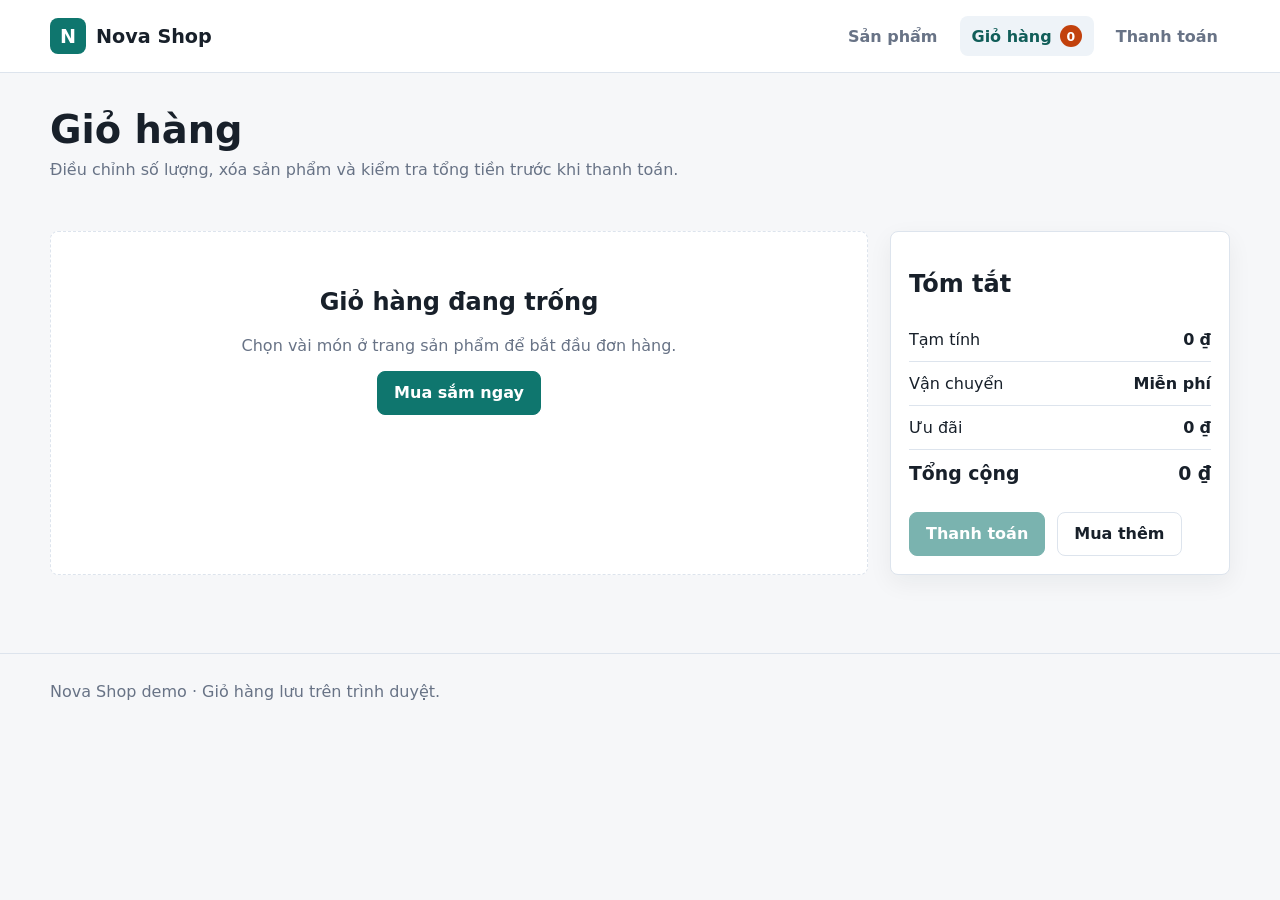
==== cart.html @ 58e7d46e "init" ====
<!doctype html>
<html lang="vi">
  <head>
    <meta charset="utf-8">
    <meta name="viewport" content="width=device-width, initial-scale=1">
    <title>Nova Shop | Giỏ hàng</title>
    <link rel="stylesheet" href="styles.css">
  </head>
  <body>
    <header class="site-header">
      <nav class="container nav">
        <a class="brand" href="index.html"><span class="brand-mark">N</span>Nova Shop</a>
        <div class="nav-links">
          <a href="index.html">Sản phẩm</a>
          <a class="active" href="cart.html">Giỏ hàng <span class="cart-count">0</span></a>
          <a href="checkout.html">Thanh toán</a>
        </div>
      </nav>
    </header>

    <main>
      <section class="page-title">
        <div class="container">
          <h1>Giỏ hàng</h1>
          <p>Điều chỉnh số lượng, xóa sản phẩm và kiểm tra tổng tiền trước khi thanh toán.</p>
        </div>
      </section>
      <section class="section">
        <div class="container cart-layout">
          <div id="cartList" class="cart-list"></div>
          <aside class="summary">
            <h2>Tóm tắt</h2>
            <div class="total-row"><span>Tạm tính</span><strong class="js-subtotal"></strong></div>
            <div class="total-row"><span>Vận chuyển</span><strong class="js-shipping"></strong></div>
            <div class="total-row"><span>Ưu đãi</span><strong class="js-discount"></strong></div>
            <div class="total-row grand"><span>Tổng cộng</span><strong class="js-grand"></strong></div>
            <div class="actions" style="margin-top:16px">
              <a id="checkoutButton" class="btn primary" href="checkout.html">Thanh toán</a>
              <a class="btn" href="index.html">Mua thêm</a>
            </div>
          </aside>
        </div>
      </section>
    </main>

    <footer class="site-footer">
      <div class="container">Nova Shop demo · Giỏ hàng lưu trên trình duyệt.</div>
    </footer>
    <script src="app.js"></script>
  </body>
</html>
---- styles.css ----
:root {
  --bg: #f6f7f9;
  --surface: #ffffff;
  --surface-2: #eef3f8;
  --text: #18202a;
  --muted: #687386;
  --line: #dde4ed;
  --brand: #0f766e;
  --brand-strong: #115e59;
  --accent: #c2410c;
  --success: #15803d;
  --warning: #a16207;
  --shadow: 0 14px 36px rgba(24, 32, 42, 0.09);
  --radius: 8px;
  --container: 1180px;
}

* {
  box-sizing: border-box;
}

body {
  margin: 0;
  font-family: Inter, ui-sans-serif, system-ui, -apple-system, BlinkMacSystemFont, "Segoe UI", sans-serif;
  background: var(--bg);
  color: var(--text);
  letter-spacing: 0;
}

a {
  color: inherit;
  text-decoration: none;
}

button,
input,
select,
textarea {
  font: inherit;
}

button {
  cursor: pointer;
}

.container {
  width: min(var(--container), calc(100% - 32px));
  margin: 0 auto;
}

.site-header {
  position: sticky;
  top: 0;
  z-index: 20;
  background: rgba(255, 255, 255, 0.94);
  border-bottom: 1px solid var(--line);
  backdrop-filter: blur(16px);
}

.nav {
  display: flex;
  align-items: center;
  justify-content: space-between;
  min-height: 72px;
  gap: 20px;
}

.brand {
  display: inline-flex;
  align-items: center;
  gap: 10px;
  font-weight: 800;
  font-size: 1.2rem;
}

.brand-mark {
  display: grid;
  place-items: center;
  width: 36px;
  height: 36px;
  border-radius: var(--radius);
  color: #fff;
  background: var(--brand);
}

.nav-links {
  display: flex;
  align-items: center;
  gap: 10px;
}

.nav-links a,
.icon-link {
  min-height: 40px;
  display: inline-flex;
  align-items: center;
  justify-content: center;
  gap: 8px;
  padding: 0 12px;
  border-radius: var(--radius);
  color: var(--muted);
  font-weight: 650;
}

.nav-links a:hover,
.nav-links .active,
.icon-link:hover {
  color: var(--brand-strong);
  background: var(--surface-2);
}

.cart-count {
  display: inline-grid;
  place-items: center;
  min-width: 22px;
  height: 22px;
  padding: 0 6px;
  border-radius: 999px;
  color: #fff;
  background: var(--accent);
  font-size: 0.78rem;
}

.hero {
  padding: 42px 0 24px;
  background: linear-gradient(180deg, #eaf6f4 0%, rgba(246, 247, 249, 0) 100%);
}

.hero-grid {
  display: grid;
  grid-template-columns: minmax(0, 1.05fr) minmax(280px, 0.95fr);
  gap: 28px;
  align-items: center;
}

.hero h1 {
  margin: 0 0 14px;
  max-width: 760px;
  font-size: clamp(2.2rem, 5vw, 4.8rem);
  line-height: 0.98;
}

.hero p {
  margin: 0 0 24px;
  max-width: 620px;
  color: var(--muted);
  font-size: 1.08rem;
  line-height: 1.7;
}

.hero-media {
  min-height: 310px;
  border-radius: var(--radius);
  background:
    linear-gradient(135deg, rgba(15, 118, 110, 0.72), rgba(194, 65, 12, 0.18)),
    url("https://picsum.photos/seed/nova-shop-hero/900/680");
  background-size: cover;
  background-position: center;
  box-shadow: var(--shadow);
}

.actions,
.toolbar,
.line-actions {
  display: flex;
  align-items: center;
  gap: 12px;
  flex-wrap: wrap;
}

.btn {
  min-height: 44px;
  display: inline-flex;
  align-items: center;
  justify-content: center;
  gap: 8px;
  padding: 0 16px;
  border: 1px solid var(--line);
  border-radius: var(--radius);
  color: var(--text);
  background: var(--surface);
  font-weight: 750;
  transition: 0.18s ease;
}

.btn:hover {
  transform: translateY(-1px);
  box-shadow: 0 10px 24px rgba(24, 32, 42, 0.1);
}

.btn.primary {
  border-color: var(--brand);
  color: #fff;
  background: var(--brand);
}

.btn.primary:hover {
  background: var(--brand-strong);
}

.btn.danger {
  border-color: rgba(194, 65, 12, 0.25);
  color: var(--accent);
}

.btn:disabled,
.btn[aria-disabled="true"] {
  cursor: not-allowed;
  opacity: 0.55;
  transform: none;
  box-shadow: none;
}

.section {
  padding: 34px 0;
}

.section-head {
  display: flex;
  align-items: end;
  justify-content: space-between;
  gap: 20px;
  margin-bottom: 20px;
}

.section-head h2,
.page-title h1 {
  margin: 0;
  font-size: clamp(1.65rem, 3vw, 2.4rem);
}

.section-head p,
.page-title p {
  margin: 8px 0 0;
  color: var(--muted);
}

.filters {
  display: grid;
  grid-template-columns: 1fr 180px 180px;
  gap: 12px;
  margin-bottom: 20px;
}

.field {
  display: grid;
  gap: 8px;
}

.field label {
  color: var(--muted);
  font-size: 0.9rem;
  font-weight: 700;
}

.input {
  min-height: 44px;
  width: 100%;
  border: 1px solid var(--line);
  border-radius: var(--radius);
  padding: 0 12px;
  color: var(--text);
  background: #fff;
  outline: none;
}

textarea.input {
  min-height: 98px;
  padding-top: 12px;
  resize: vertical;
}

.input:focus {
  border-color: var(--brand);
  box-shadow: 0 0 0 3px rgba(15, 118, 110, 0.12);
}

.product-grid {
  display: grid;
  grid-template-columns: repeat(4, minmax(0, 1fr));
  gap: 18px;
}

.product-card {
  overflow: hidden;
  border: 1px solid var(--line);
  border-radius: var(--radius);
  background: var(--surface);
  box-shadow: 0 8px 22px rgba(24, 32, 42, 0.06);
}

.product-card img,
.detail-image {
  display: block;
  width: 100%;
  aspect-ratio: 4 / 3;
  object-fit: cover;
  background: var(--surface-2);
}

.product-body {
  padding: 14px;
}

.tag {
  display: inline-flex;
  align-items: center;
  min-height: 26px;
  padding: 0 9px;
  border-radius: 999px;
  color: var(--brand-strong);
  background: #d9f3ee;
  font-size: 0.8rem;
  font-weight: 760;
}

.product-body h3 {
  min-height: 48px;
  margin: 10px 0 8px;
  font-size: 1.03rem;
  line-height: 1.35;
}

.price {
  font-size: 1.08rem;
  font-weight: 850;
}

.muted {
  color: var(--muted);
}

.rating {
  color: var(--warning);
  font-weight: 800;
}

.card-foot {
  display: grid;
  grid-template-columns: 1fr 44px;
  gap: 10px;
  margin-top: 14px;
}

.page-title {
  padding: 34px 0 18px;
}

.detail-layout {
  display: grid;
  grid-template-columns: minmax(300px, 0.95fr) minmax(0, 1.05fr);
  gap: 28px;
  align-items: start;
}

.panel,
.summary {
  border: 1px solid var(--line);
  border-radius: var(--radius);
  background: var(--surface);
  box-shadow: 0 8px 24px rgba(24, 32, 42, 0.06);
}

.panel {
  padding: 20px;
}

.summary {
  position: sticky;
  top: 92px;
  padding: 18px;
}

.detail-content h1 {
  margin: 12px 0;
  font-size: clamp(1.8rem, 4vw, 3.1rem);
  line-height: 1.08;
}

.detail-content p {
  color: var(--muted);
  line-height: 1.75;
}

.meta-list {
  display: grid;
  grid-template-columns: repeat(3, 1fr);
  gap: 12px;
  margin: 22px 0;
}

.meta-item {
  padding: 13px;
  border: 1px solid var(--line);
  border-radius: var(--radius);
  background: var(--surface-2);
}

.meta-item b {
  display: block;
  margin-bottom: 4px;
}

.qty {
  display: inline-grid;
  grid-template-columns: 40px 54px 40px;
  height: 40px;
  border: 1px solid var(--line);
  border-radius: var(--radius);
  overflow: hidden;
  background: #fff;
}

.qty button {
  border: 0;
  background: #fff;
  font-weight: 850;
}

.qty input,
.qty span {
  display: grid;
  place-items: center;
  width: 100%;
  border: 0;
  border-left: 1px solid var(--line);
  border-right: 1px solid var(--line);
  text-align: center;
}

.cart-layout,
.checkout-layout {
  display: grid;
  grid-template-columns: minmax(0, 1fr) 340px;
  gap: 22px;
}

.cart-list {
  display: grid;
  gap: 14px;
}

.cart-item {
  display: grid;
  grid-template-columns: 112px minmax(0, 1fr) auto;
  gap: 16px;
  align-items: center;
  padding: 14px;
  border: 1px solid var(--line);
  border-radius: var(--radius);
  background: #fff;
}

.cart-item img {
  width: 112px;
  aspect-ratio: 1;
  object-fit: cover;
  border-radius: var(--radius);
}

.cart-item h3 {
  margin: 0 0 6px;
  font-size: 1rem;
}

.total-row {
  display: flex;
  justify-content: space-between;
  gap: 16px;
  padding: 12px 0;
  border-bottom: 1px solid var(--line);
}

.total-row.grand {
  border-bottom: 0;
  font-size: 1.18rem;
  font-weight: 850;
}

.checkout-form {
  display: grid;
  grid-template-columns: repeat(2, 1fr);
  gap: 14px;
}

.checkout-form .span-2 {
  grid-column: 1 / -1;
}

.empty-state {
  padding: 36px;
  border: 1px dashed var(--line);
  border-radius: var(--radius);
  text-align: center;
  background: #fff;
}

.site-footer {
  margin-top: 44px;
  padding: 28px 0;
  color: var(--muted);
  border-top: 1px solid var(--line);
}

.toast {
  position: fixed;
  right: 18px;
  bottom: 18px;
  z-index: 60;
  display: grid;
  gap: 10px;
}

.toast-item {
  width: min(360px, calc(100vw - 36px));
  padding: 14px 16px;
  border-radius: var(--radius);
  color: #fff;
  background: #1f2937;
  box-shadow: var(--shadow);
}

.loading {
  position: fixed;
  inset: 0;
  z-index: 70;
  display: none;
  place-items: center;
  background: rgba(246, 247, 249, 0.68);
  backdrop-filter: blur(5px);
}

.loading.show {
  display: grid;
}

.spinner {
  width: 54px;
  height: 54px;
  border: 5px solid rgba(15, 118, 110, 0.18);
  border-top-color: var(--brand);
  border-radius: 50%;
  animation: spin 0.8s linear infinite;
}

.modal-backdrop {
  position: fixed;
  inset: 0;
  z-index: 80;
  display: none;
  place-items: center;
  padding: 20px;
  background: rgba(24, 32, 42, 0.48);
}

.modal-backdrop.show {
  display: grid;
}

.modal {
  width: min(440px, 100%);
  padding: 22px;
  border-radius: var(--radius);
  background: #fff;
  box-shadow: var(--shadow);
}

.modal h2 {
  margin: 0 0 8px;
}

.modal p {
  color: var(--muted);
  line-height: 1.6;
}

@keyframes spin {
  to {
    transform: rotate(360deg);
  }
}

@media (max-width: 980px) {
  .hero-grid,
  .detail-layout,
  .cart-layout,
  .checkout-layout {
    grid-template-columns: 1fr;
  }

  .summary {
    position: static;
  }

  .product-grid {
    grid-template-columns: repeat(3, minmax(0, 1fr));
  }
}

@media (max-width: 760px) {
  .nav {
    align-items: flex-start;
    flex-direction: column;
    padding: 14px 0;
  }

  .nav-links {
    width: 100%;
    overflow-x: auto;
    padding-bottom: 4px;
  }

  .filters,
  .checkout-form,
  .meta-list {
    grid-template-columns: 1fr;
  }

  .product-grid {
    grid-template-columns: repeat(2, minmax(0, 1fr));
    gap: 12px;
  }

  .hero {
    padding-top: 26px;
  }

  .hero-media {
    min-height: 240px;
  }

  .cart-item {
    grid-template-columns: 88px minmax(0, 1fr);
  }

  .cart-item img {
    width: 88px;
  }

  .cart-item > .line-actions {
    grid-column: 1 / -1;
    justify-content: space-between;
  }
}

@media (max-width: 480px) {
  .container {
    width: min(100% - 22px, var(--container));
  }

  .product-grid {
    grid-template-columns: 1fr;
  }

  .section-head,
  .cart-item {
    align-items: stretch;
    flex-direction: column;
  }

  .actions .btn,
  .line-actions .btn {
    width: 100%;
  }
}
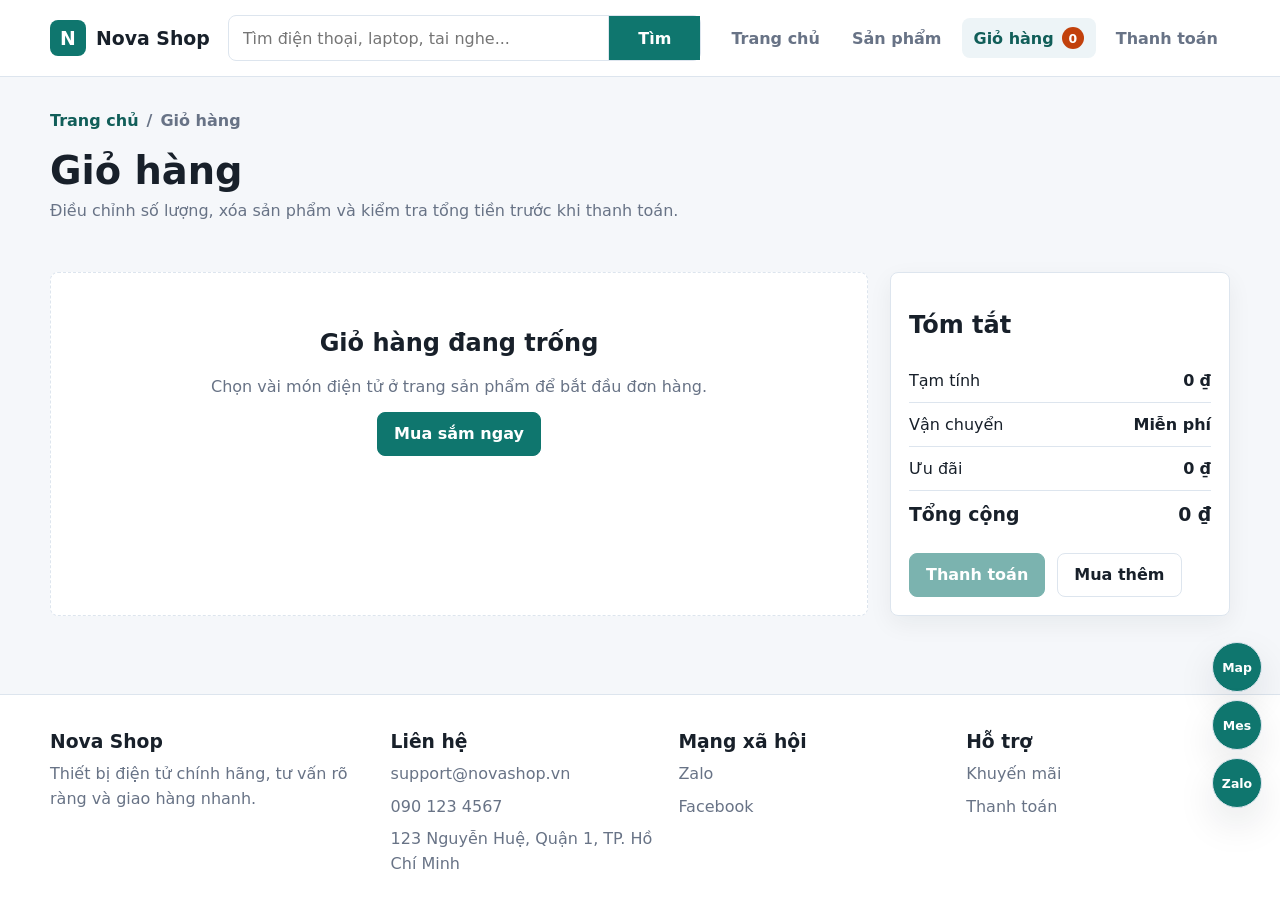
==== commit bbf3e7e1: "update: home, product detail, fitler" ====
--- a/cart.html
+++ b/cart.html
@@ -10,8 +10,14 @@
     <header class="site-header">
       <nav class="container nav">
         <a class="brand" href="index.html"><span class="brand-mark">N</span>Nova Shop</a>
+        <form class="site-search" role="search">
+          <input class="nav-search-input" placeholder="Tìm điện thoại, laptop, tai nghe..." autocomplete="off">
+          <button type="submit">Tìm</button>
+          <div class="search-suggestions"></div>
+        </form>
         <div class="nav-links">
-          <a href="index.html">Sản phẩm</a>
+          <a href="index.html">Trang chủ</a>
+          <a href="products.html">Sản phẩm</a>
           <a class="active" href="cart.html">Giỏ hàng <span class="cart-count">0</span></a>
           <a href="checkout.html">Thanh toán</a>
         </div>
@@ -21,6 +27,11 @@
     <main>
       <section class="page-title">
         <div class="container">
+          <nav class="breadcrumb">
+            <a href="index.html">Trang chủ</a>
+            <span>/</span>
+            <strong>Giỏ hàng</strong>
+          </nav>
           <h1>Giỏ hàng</h1>
           <p>Điều chỉnh số lượng, xóa sản phẩm và kiểm tra tổng tiền trước khi thanh toán.</p>
         </div>
@@ -36,7 +47,7 @@
             <div class="total-row grand"><span>Tổng cộng</span><strong class="js-grand"></strong></div>
             <div class="actions" style="margin-top:16px">
               <a id="checkoutButton" class="btn primary" href="checkout.html">Thanh toán</a>
-              <a class="btn" href="index.html">Mua thêm</a>
+              <a class="btn" href="products.html">Mua thêm</a>
             </div>
           </aside>
         </div>
@@ -44,7 +55,12 @@
     </main>
 
     <footer class="site-footer">
-      <div class="container">Nova Shop demo · Giỏ hàng lưu trên trình duyệt.</div>
+      <div class="container footer-grid">
+        <div><h3>Nova Shop</h3><p>Thiết bị điện tử chính hãng, tư vấn rõ ràng và giao hàng nhanh.</p></div>
+        <div><h3>Liên hệ</h3><a href="mailto:support@novashop.vn">support@novashop.vn</a><a href="tel:0901234567">090 123 4567</a><p>123 Nguyễn Huệ, Quận 1, TP. Hồ Chí Minh</p></div>
+        <div><h3>Mạng xã hội</h3><a href="https://zalo.me/0901234567" target="_blank" rel="noreferrer">Zalo</a><a href="https://facebook.com/novashop.demo" target="_blank" rel="noreferrer">Facebook</a></div>
+        <div><h3>Hỗ trợ</h3><a href="products.html?tag=deal">Khuyến mãi</a><a href="checkout.html">Thanh toán</a></div>
+      </div>
     </footer>
     <script src="app.js"></script>
   </body>
--- a/styles.css
+++ b/styles.css
@@ -1,29 +1,33 @@
 :root {
-  --bg: #f6f7f9;
+  --bg: #f5f7fa;
   --surface: #ffffff;
-  --surface-2: #eef3f8;
+  --surface-2: #edf4f7;
   --text: #18202a;
   --muted: #687386;
-  --line: #dde4ed;
+  --line: #dde5ee;
   --brand: #0f766e;
   --brand-strong: #115e59;
   --accent: #c2410c;
   --success: #15803d;
   --warning: #a16207;
-  --shadow: 0 14px 36px rgba(24, 32, 42, 0.09);
+  --shadow: 0 16px 38px rgba(24, 32, 42, 0.1);
   --radius: 8px;
   --container: 1180px;
 }
 
 * {
   box-sizing: border-box;
+}
+
+html {
+  scroll-behavior: smooth;
 }
 
 body {
   margin: 0;
   font-family: Inter, ui-sans-serif, system-ui, -apple-system, BlinkMacSystemFont, "Segoe UI", sans-serif;
+  color: var(--text);
   background: var(--bg);
-  color: var(--text);
   letter-spacing: 0;
 }
 
@@ -51,26 +55,26 @@
 .site-header {
   position: sticky;
   top: 0;
-  z-index: 20;
-  background: rgba(255, 255, 255, 0.94);
+  z-index: 30;
   border-bottom: 1px solid var(--line);
+  background: rgba(255, 255, 255, 0.95);
   backdrop-filter: blur(16px);
 }
 
 .nav {
-  display: flex;
-  align-items: center;
-  justify-content: space-between;
-  min-height: 72px;
-  gap: 20px;
+  min-height: 76px;
+  display: grid;
+  grid-template-columns: auto minmax(260px, 1fr) auto;
+  align-items: center;
+  gap: 18px;
 }
 
 .brand {
   display: inline-flex;
   align-items: center;
   gap: 10px;
-  font-weight: 800;
-  font-size: 1.2rem;
+  font-size: 1.18rem;
+  font-weight: 850;
 }
 
 .brand-mark {
@@ -83,14 +87,91 @@
   background: var(--brand);
 }
 
+.site-search {
+  position: relative;
+  display: grid;
+  grid-template-columns: minmax(0, 1fr) 92px;
+  border: 1px solid var(--line);
+  border-radius: var(--radius);
+  background: var(--surface);
+  overflow: visible;
+}
+
+.site-search input {
+  min-width: 0;
+  height: 44px;
+  border: 0;
+  padding: 0 14px;
+  outline: none;
+  background: transparent;
+}
+
+.site-search button {
+  border: 0;
+  border-left: 1px solid var(--line);
+  color: #fff;
+  background: var(--brand);
+  font-weight: 780;
+}
+
+.search-suggestions {
+  position: absolute;
+  top: calc(100% + 8px);
+  left: 0;
+  right: 0;
+  z-index: 40;
+  display: none;
+  padding: 8px;
+  border: 1px solid var(--line);
+  border-radius: var(--radius);
+  background: #fff;
+  box-shadow: var(--shadow);
+}
+
+.search-suggestions.show {
+  display: grid;
+}
+
+.search-suggestions a {
+  display: grid;
+  grid-template-columns: 46px minmax(0, 1fr);
+  gap: 10px;
+  align-items: center;
+  padding: 8px;
+  border-radius: var(--radius);
+}
+
+.search-suggestions a:hover {
+  background: var(--surface-2);
+}
+
+.search-suggestions img {
+  width: 46px;
+  height: 46px;
+  object-fit: cover;
+  border-radius: var(--radius);
+}
+
+.search-suggestions small {
+  display: block;
+  margin-top: 2px;
+  color: var(--accent);
+  font-weight: 800;
+}
+
+.suggest-empty {
+  padding: 12px;
+  color: var(--muted);
+}
+
 .nav-links {
   display: flex;
   align-items: center;
-  gap: 10px;
-}
-
-.nav-links a,
-.icon-link {
+  gap: 8px;
+  white-space: nowrap;
+}
+
+.nav-links a {
   min-height: 40px;
   display: inline-flex;
   align-items: center;
@@ -99,12 +180,11 @@
   padding: 0 12px;
   border-radius: var(--radius);
   color: var(--muted);
-  font-weight: 650;
+  font-weight: 700;
 }
 
 .nav-links a:hover,
-.nav-links .active,
-.icon-link:hover {
+.nav-links .active {
   color: var(--brand-strong);
   background: var(--surface-2);
 }
@@ -122,45 +202,44 @@
 }
 
 .hero {
-  padding: 42px 0 24px;
-  background: linear-gradient(180deg, #eaf6f4 0%, rgba(246, 247, 249, 0) 100%);
+  padding: 42px 0 28px;
+  background: linear-gradient(180deg, #e8f6f3 0%, rgba(245, 247, 250, 0) 100%);
 }
 
 .hero-grid {
   display: grid;
-  grid-template-columns: minmax(0, 1.05fr) minmax(280px, 0.95fr);
+  grid-template-columns: minmax(0, 1.02fr) minmax(280px, 0.98fr);
   gap: 28px;
   align-items: center;
 }
 
 .hero h1 {
+  max-width: 760px;
   margin: 0 0 14px;
-  max-width: 760px;
-  font-size: clamp(2.2rem, 5vw, 4.8rem);
-  line-height: 0.98;
+  font-size: clamp(2.15rem, 5vw, 4.55rem);
+  line-height: 1;
 }
 
 .hero p {
+  max-width: 620px;
   margin: 0 0 24px;
-  max-width: 620px;
   color: var(--muted);
   font-size: 1.08rem;
   line-height: 1.7;
 }
 
 .hero-media {
-  min-height: 310px;
+  min-height: 330px;
   border-radius: var(--radius);
   background:
-    linear-gradient(135deg, rgba(15, 118, 110, 0.72), rgba(194, 65, 12, 0.18)),
-    url("https://picsum.photos/seed/nova-shop-hero/900/680");
+    linear-gradient(135deg, rgba(15, 118, 110, 0.72), rgba(194, 65, 12, 0.22)),
+    url("https://picsum.photos/seed/nova-electronics-hero/900/680");
+  background-position: center;
   background-size: cover;
-  background-position: center;
   box-shadow: var(--shadow);
 }
 
 .actions,
-.toolbar,
 .line-actions {
   display: flex;
   align-items: center;
@@ -179,7 +258,7 @@
   border-radius: var(--radius);
   color: var(--text);
   background: var(--surface);
-  font-weight: 750;
+  font-weight: 780;
   transition: 0.18s ease;
 }
 
@@ -215,6 +294,10 @@
   padding: 34px 0;
 }
 
+.page-title {
+  padding: 34px 0 18px;
+}
+
 .section-head {
   display: flex;
   align-items: end;
@@ -226,7 +309,7 @@
 .section-head h2,
 .page-title h1 {
   margin: 0;
-  font-size: clamp(1.65rem, 3vw, 2.4rem);
+  font-size: clamp(1.6rem, 3vw, 2.4rem);
 }
 
 .section-head p,
@@ -235,44 +318,38 @@
   color: var(--muted);
 }
 
-.filters {
-  display: grid;
-  grid-template-columns: 1fr 180px 180px;
-  gap: 12px;
-  margin-bottom: 20px;
-}
-
-.field {
-  display: grid;
+.category-grid {
+  display: grid;
+  grid-template-columns: repeat(6, minmax(0, 1fr));
+  gap: 14px;
+}
+
+.category-tile {
+  min-height: 112px;
+  display: grid;
+  align-content: center;
   gap: 8px;
-}
-
-.field label {
-  color: var(--muted);
-  font-size: 0.9rem;
-  font-weight: 700;
-}
-
-.input {
-  min-height: 44px;
-  width: 100%;
-  border: 1px solid var(--line);
-  border-radius: var(--radius);
-  padding: 0 12px;
-  color: var(--text);
-  background: #fff;
-  outline: none;
-}
-
-textarea.input {
-  min-height: 98px;
-  padding-top: 12px;
-  resize: vertical;
-}
-
-.input:focus {
-  border-color: var(--brand);
-  box-shadow: 0 0 0 3px rgba(15, 118, 110, 0.12);
+  padding: 18px;
+  border: 1px solid var(--line);
+  border-radius: var(--radius);
+  background: var(--surface);
+  box-shadow: 0 8px 22px rgba(24, 32, 42, 0.05);
+  transition: 0.18s ease;
+}
+
+.category-tile:hover {
+  transform: translateY(-3px);
+  border-color: rgba(15, 118, 110, 0.35);
+  box-shadow: var(--shadow);
+}
+
+.category-tile span {
+  font-size: 1.04rem;
+  font-weight: 850;
+}
+
+.category-tile small {
+  color: var(--muted);
 }
 
 .product-grid {
@@ -287,15 +364,55 @@
   border-radius: var(--radius);
   background: var(--surface);
   box-shadow: 0 8px 22px rgba(24, 32, 42, 0.06);
-}
-
-.product-card img,
+  transition: transform 0.2s ease, box-shadow 0.2s ease, border-color 0.2s ease;
+}
+
+.product-card:hover {
+  transform: translateY(-5px);
+  border-color: rgba(15, 118, 110, 0.35);
+  box-shadow: var(--shadow);
+}
+
+.product-media {
+  position: relative;
+  display: block;
+  overflow: hidden;
+}
+
+.product-media img,
 .detail-image {
   display: block;
   width: 100%;
   aspect-ratio: 4 / 3;
   object-fit: cover;
   background: var(--surface-2);
+}
+
+.product-media img {
+  transition: transform 0.24s ease;
+}
+
+.product-card:hover .product-media img {
+  transform: scale(1.045);
+}
+
+.sale-badge {
+  position: absolute;
+  top: 10px;
+  left: 10px;
+  min-height: 28px;
+  display: inline-flex;
+  align-items: center;
+  padding: 0 10px;
+  border-radius: 999px;
+  color: #fff;
+  background: var(--accent);
+  font-size: 0.82rem;
+  font-weight: 850;
+}
+
+.sale-badge.static {
+  position: static;
 }
 
 .product-body {
@@ -317,17 +434,38 @@
 .product-body h3 {
   min-height: 48px;
   margin: 10px 0 8px;
-  font-size: 1.03rem;
+  font-size: 1.02rem;
   line-height: 1.35;
 }
 
+.product-spec {
+  min-height: 40px;
+  margin: 0 0 10px;
+  color: var(--muted);
+  font-size: 0.9rem;
+  line-height: 1.45;
+}
+
 .price {
+  color: var(--accent);
   font-size: 1.08rem;
-  font-weight: 850;
-}
-
-.muted {
-  color: var(--muted);
+  font-weight: 900;
+}
+
+.old-price {
+  color: var(--muted);
+  font-size: 0.88rem;
+  text-decoration: line-through;
+}
+
+.product-meta-line {
+  display: flex;
+  align-items: center;
+  gap: 8px;
+  flex-wrap: wrap;
+  margin-top: 5px;
+  color: var(--muted);
+  font-size: 0.88rem;
 }
 
 .rating {
@@ -335,6 +473,10 @@
   font-weight: 800;
 }
 
+.muted {
+  color: var(--muted);
+}
+
 .card-foot {
   display: grid;
   grid-template-columns: 1fr 44px;
@@ -342,8 +484,131 @@
   margin-top: 14px;
 }
 
-.page-title {
-  padding: 34px 0 18px;
+.full-span {
+  grid-column: 1 / -1;
+}
+
+.catalog-layout {
+  display: grid;
+  grid-template-columns: 280px minmax(0, 1fr);
+  gap: 22px;
+  align-items: start;
+}
+
+.filter-sidebar,
+.panel,
+.summary {
+  border: 1px solid var(--line);
+  border-radius: var(--radius);
+  background: var(--surface);
+  box-shadow: 0 8px 24px rgba(24, 32, 42, 0.06);
+}
+
+.filter-sidebar {
+  position: sticky;
+  top: 96px;
+  padding: 16px;
+}
+
+.filter-group {
+  display: grid;
+  gap: 10px;
+  padding: 14px 0;
+  border-bottom: 1px solid var(--line);
+}
+
+.filter-group:last-child {
+  border-bottom: 0;
+}
+
+.filter-group h3 {
+  margin: 0;
+  font-size: 1rem;
+}
+
+#categoryOptions,
+#brandOptions {
+  display: grid;
+  gap: 8px;
+}
+
+.filter-chip,
+.page-btn {
+  min-height: 38px;
+  border: 1px solid var(--line);
+  border-radius: var(--radius);
+  color: var(--text);
+  background: #fff;
+  font-weight: 720;
+}
+
+.filter-chip.active,
+.page-btn.active {
+  border-color: var(--brand);
+  color: #fff;
+  background: var(--brand);
+}
+
+.catalog-head {
+  display: flex;
+  align-items: center;
+  justify-content: space-between;
+  gap: 16px;
+  margin-bottom: 16px;
+}
+
+.pagination {
+  display: flex;
+  justify-content: center;
+  gap: 8px;
+  margin-top: 22px;
+}
+
+.input {
+  min-height: 44px;
+  width: 100%;
+  border: 1px solid var(--line);
+  border-radius: var(--radius);
+  padding: 0 12px;
+  color: var(--text);
+  background: #fff;
+  outline: none;
+}
+
+textarea.input {
+  min-height: 98px;
+  padding-top: 12px;
+  resize: vertical;
+}
+
+.input:focus {
+  border-color: var(--brand);
+  box-shadow: 0 0 0 3px rgba(15, 118, 110, 0.12);
+}
+
+.field {
+  display: grid;
+  gap: 8px;
+}
+
+.field label {
+  color: var(--muted);
+  font-size: 0.9rem;
+  font-weight: 720;
+}
+
+.breadcrumb {
+  display: flex;
+  align-items: center;
+  gap: 8px;
+  flex-wrap: wrap;
+  margin-bottom: 18px;
+  color: var(--muted);
+  font-weight: 700;
+}
+
+.breadcrumb a {
+  color: var(--brand-strong);
 }
 
 .detail-layout {
@@ -353,27 +618,52 @@
   align-items: start;
 }
 
-.panel,
-.summary {
-  border: 1px solid var(--line);
-  border-radius: var(--radius);
-  background: var(--surface);
+.gallery-main {
+  width: 100%;
+  padding: 0;
+  border: 1px solid var(--line);
+  border-radius: var(--radius);
+  overflow: hidden;
+  background: #fff;
   box-shadow: 0 8px 24px rgba(24, 32, 42, 0.06);
 }
 
-.panel {
-  padding: 20px;
-}
-
-.summary {
-  position: sticky;
-  top: 92px;
-  padding: 18px;
+.gallery-main img {
+  display: block;
+  width: 100%;
+  aspect-ratio: 4 / 3;
+  object-fit: cover;
+}
+
+.thumbs {
+  display: grid;
+  grid-template-columns: repeat(4, 1fr);
+  gap: 10px;
+  margin-top: 10px;
+}
+
+.thumbs button {
+  padding: 0;
+  border: 2px solid transparent;
+  border-radius: var(--radius);
+  overflow: hidden;
+  background: #fff;
+}
+
+.thumbs button.active {
+  border-color: var(--brand);
+}
+
+.thumbs img {
+  display: block;
+  width: 100%;
+  aspect-ratio: 4 / 3;
+  object-fit: cover;
 }
 
 .detail-content h1 {
   margin: 12px 0;
-  font-size: clamp(1.8rem, 4vw, 3.1rem);
+  font-size: clamp(1.8rem, 4vw, 3.05rem);
   line-height: 1.08;
 }
 
@@ -384,7 +674,7 @@
 
 .meta-list {
   display: grid;
-  grid-template-columns: repeat(3, 1fr);
+  grid-template-columns: repeat(2, minmax(0, 1fr));
   gap: 12px;
   margin: 22px 0;
 }
@@ -399,6 +689,10 @@
 .meta-item b {
   display: block;
   margin-bottom: 4px;
+}
+
+.panel {
+  padding: 20px;
 }
 
 .qty {
@@ -428,6 +722,35 @@
   text-align: center;
 }
 
+.review-form {
+  display: grid;
+  grid-template-columns: repeat(2, 1fr);
+  gap: 14px;
+  margin-bottom: 16px;
+}
+
+.span-2 {
+  grid-column: 1 / -1;
+}
+
+.review-list {
+  display: grid;
+  gap: 12px;
+}
+
+.review-item {
+  padding: 16px;
+  border: 1px solid var(--line);
+  border-radius: var(--radius);
+  background: #fff;
+}
+
+.review-item p {
+  margin: 8px 0 0;
+  color: var(--muted);
+  line-height: 1.55;
+}
+
 .cart-layout,
 .checkout-layout {
   display: grid;
@@ -461,6 +784,12 @@
 .cart-item h3 {
   margin: 0 0 6px;
   font-size: 1rem;
+}
+
+.summary {
+  position: sticky;
+  top: 96px;
+  padding: 18px;
 }
 
 .total-row {
@@ -483,10 +812,6 @@
   gap: 14px;
 }
 
-.checkout-form .span-2 {
-  grid-column: 1 / -1;
-}
-
 .empty-state {
   padding: 36px;
   border: 1px dashed var(--line);
@@ -497,16 +822,35 @@
 
 .site-footer {
   margin-top: 44px;
-  padding: 28px 0;
+  padding: 36px 0;
   color: var(--muted);
   border-top: 1px solid var(--line);
+  background: #fff;
+}
+
+.footer-grid {
+  display: grid;
+  grid-template-columns: 1.2fr repeat(3, 1fr);
+  gap: 24px;
+}
+
+.footer-grid h3 {
+  margin: 0 0 10px;
+  color: var(--text);
+}
+
+.footer-grid p,
+.footer-grid a {
+  display: block;
+  margin: 8px 0;
+  line-height: 1.55;
 }
 
 .toast {
   position: fixed;
   right: 18px;
   bottom: 18px;
-  z-index: 60;
+  z-index: 70;
   display: grid;
   gap: 10px;
 }
@@ -523,10 +867,10 @@
 .loading {
   position: fixed;
   inset: 0;
-  z-index: 70;
+  z-index: 80;
   display: none;
   place-items: center;
-  background: rgba(246, 247, 249, 0.68);
+  background: rgba(245, 247, 250, 0.68);
   backdrop-filter: blur(5px);
 }
 
@@ -546,7 +890,7 @@
 .modal-backdrop {
   position: fixed;
   inset: 0;
-  z-index: 80;
+  z-index: 90;
   display: none;
   place-items: center;
   padding: 20px;
@@ -558,7 +902,9 @@
 }
 
 .modal {
-  width: min(440px, 100%);
+  width: min(560px, 100%);
+  max-height: min(86vh, 760px);
+  overflow: auto;
   padding: 22px;
   border-radius: var(--radius);
   background: #fff;
@@ -572,6 +918,48 @@
 .modal p {
   color: var(--muted);
   line-height: 1.6;
+}
+
+.modal-image {
+  display: block;
+  width: 100%;
+  border-radius: var(--radius);
+}
+
+.floating-contact {
+  position: fixed;
+  right: 18px;
+  bottom: 92px;
+  z-index: 60;
+  display: grid;
+  gap: 8px;
+}
+
+.floating-contact a,
+.scroll-top {
+  width: 50px;
+  height: 50px;
+  display: grid;
+  place-items: center;
+  border: 1px solid var(--line);
+  border-radius: 999px;
+  color: #fff;
+  background: var(--brand);
+  box-shadow: var(--shadow);
+  font-size: 0.78rem;
+  font-weight: 850;
+}
+
+.scroll-top {
+  position: fixed;
+  right: 18px;
+  bottom: 26px;
+  z-index: 60;
+  display: none;
+}
+
+.scroll-top.show {
+  display: grid;
 }
 
 @keyframes spin {
@@ -580,14 +968,25 @@
   }
 }
 
-@media (max-width: 980px) {
+@media (max-width: 1040px) {
+  .nav {
+    grid-template-columns: 1fr auto;
+  }
+
+  .site-search {
+    grid-column: 1 / -1;
+    grid-row: 2;
+  }
+
   .hero-grid,
   .detail-layout,
   .cart-layout,
-  .checkout-layout {
+  .checkout-layout,
+  .catalog-layout {
     grid-template-columns: 1fr;
   }
 
+  .filter-sidebar,
   .summary {
     position: static;
   }
@@ -595,65 +994,69 @@
   .product-grid {
     grid-template-columns: repeat(3, minmax(0, 1fr));
   }
-}
-
-@media (max-width: 760px) {
+
+  .category-grid,
+  .footer-grid {
+    grid-template-columns: repeat(3, minmax(0, 1fr));
+  }
+}
+
+@media (max-width: 720px) {
   .nav {
-    align-items: flex-start;
+    display: flex;
     flex-direction: column;
+    align-items: stretch;
     padding: 14px 0;
   }
 
   .nav-links {
-    width: 100%;
     overflow-x: auto;
     padding-bottom: 4px;
   }
 
-  .filters,
+  .site-search {
+    grid-template-columns: 1fr 78px;
+  }
+
+  .product-grid,
+  .category-grid,
+  .footer-grid,
+  .review-form,
+  .checkout-form,
+  .meta-list {
+    grid-template-columns: repeat(2, minmax(0, 1fr));
+  }
+
+  .cart-item {
+    grid-template-columns: 88px minmax(0, 1fr);
+  }
+
+  .cart-item img {
+    width: 88px;
+  }
+
+  .cart-item > .line-actions {
+    grid-column: 1 / -1;
+    justify-content: space-between;
+  }
+}
+
+@media (max-width: 480px) {
+  .container {
+    width: min(100% - 22px, var(--container));
+  }
+
+  .product-grid,
+  .category-grid,
+  .footer-grid,
+  .review-form,
   .checkout-form,
   .meta-list {
     grid-template-columns: 1fr;
   }
 
-  .product-grid {
-    grid-template-columns: repeat(2, minmax(0, 1fr));
-    gap: 12px;
-  }
-
-  .hero {
-    padding-top: 26px;
-  }
-
-  .hero-media {
-    min-height: 240px;
-  }
-
-  .cart-item {
-    grid-template-columns: 88px minmax(0, 1fr);
-  }
-
-  .cart-item img {
-    width: 88px;
-  }
-
-  .cart-item > .line-actions {
-    grid-column: 1 / -1;
-    justify-content: space-between;
-  }
-}
-
-@media (max-width: 480px) {
-  .container {
-    width: min(100% - 22px, var(--container));
-  }
-
-  .product-grid {
-    grid-template-columns: 1fr;
-  }
-
   .section-head,
-  .cart-item {
+  .catalog-head {
     align-items: stretch;
     flex-direction: column;
   }
@@ -662,4 +1065,11 @@
   .line-actions .btn {
     width: 100%;
   }
-}
+
+  .floating-contact a,
+  .scroll-top {
+    width: 44px;
+    height: 44px;
+    font-size: 0.72rem;
+  }
+}
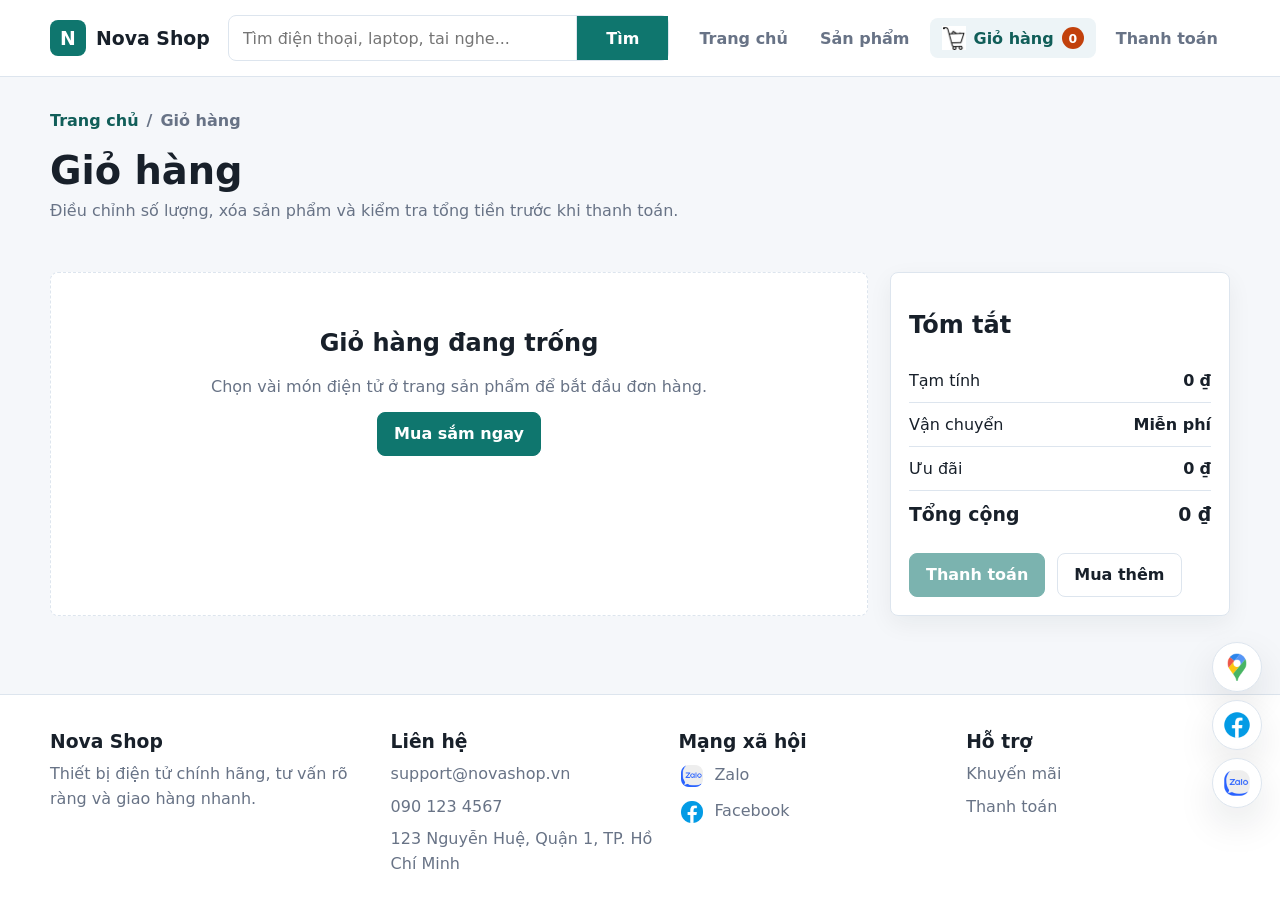
==== commit ad78a124: "update icon" ====
--- a/cart.html
+++ b/cart.html
@@ -18,7 +18,7 @@
         <div class="nav-links">
           <a href="index.html">Trang chủ</a>
           <a href="products.html">Sản phẩm</a>
-          <a class="active" href="cart.html">Giỏ hàng <span class="cart-count">0</span></a>
+          <a class="active" href="cart.html"><img class="nav-icon" src="assets/icons8-cart.gif" alt="">Giỏ hàng <span class="cart-count">0</span></a>
           <a href="checkout.html">Thanh toán</a>
         </div>
       </nav>
@@ -58,7 +58,7 @@
       <div class="container footer-grid">
         <div><h3>Nova Shop</h3><p>Thiết bị điện tử chính hãng, tư vấn rõ ràng và giao hàng nhanh.</p></div>
         <div><h3>Liên hệ</h3><a href="mailto:support@novashop.vn">support@novashop.vn</a><a href="tel:0901234567">090 123 4567</a><p>123 Nguyễn Huệ, Quận 1, TP. Hồ Chí Minh</p></div>
-        <div><h3>Mạng xã hội</h3><a href="https://zalo.me/0901234567" target="_blank" rel="noreferrer">Zalo</a><a href="https://facebook.com/novashop.demo" target="_blank" rel="noreferrer">Facebook</a></div>
+        <div><h3>Mạng xã hội</h3><a class="social-link" href="https://zalo.me/0901234567" target="_blank" rel="noreferrer"><img src="assets/icons8-zalo-48.png" alt="">Zalo</a><a class="social-link" href="https://facebook.com/novashop.demo" target="_blank" rel="noreferrer"><img src="assets/icons8-facebook-48.png" alt="">Facebook</a></div>
         <div><h3>Hỗ trợ</h3><a href="products.html?tag=deal">Khuyến mãi</a><a href="checkout.html">Thanh toán</a></div>
       </div>
     </footer>
--- a/styles.css
+++ b/styles.css
@@ -183,6 +183,12 @@
   font-weight: 700;
 }
 
+.nav-icon {
+  width: 24px;
+  height: 24px;
+  object-fit: contain;
+}
+
 .nav-links a:hover,
 .nav-links .active {
   color: var(--brand-strong);
@@ -337,6 +343,12 @@
   transition: 0.18s ease;
 }
 
+.category-tile img {
+  width: 44px;
+  height: 44px;
+  object-fit: contain;
+}
+
 .category-tile:hover {
   transform: translateY(-3px);
   border-color: rgba(15, 118, 110, 0.35);
@@ -844,6 +856,18 @@
   display: block;
   margin: 8px 0;
   line-height: 1.55;
+}
+
+.social-link {
+  display: flex !important;
+  align-items: center;
+  gap: 8px;
+}
+
+.social-link img {
+  width: 28px;
+  height: 28px;
+  object-fit: contain;
 }
 
 .toast {
@@ -944,10 +968,17 @@
   border: 1px solid var(--line);
   border-radius: 999px;
   color: #fff;
-  background: var(--brand);
+  background: #fff;
   box-shadow: var(--shadow);
   font-size: 0.78rem;
   font-weight: 850;
+}
+
+.floating-contact img,
+.scroll-top img {
+  width: 32px;
+  height: 32px;
+  object-fit: contain;
 }
 
 .scroll-top {
